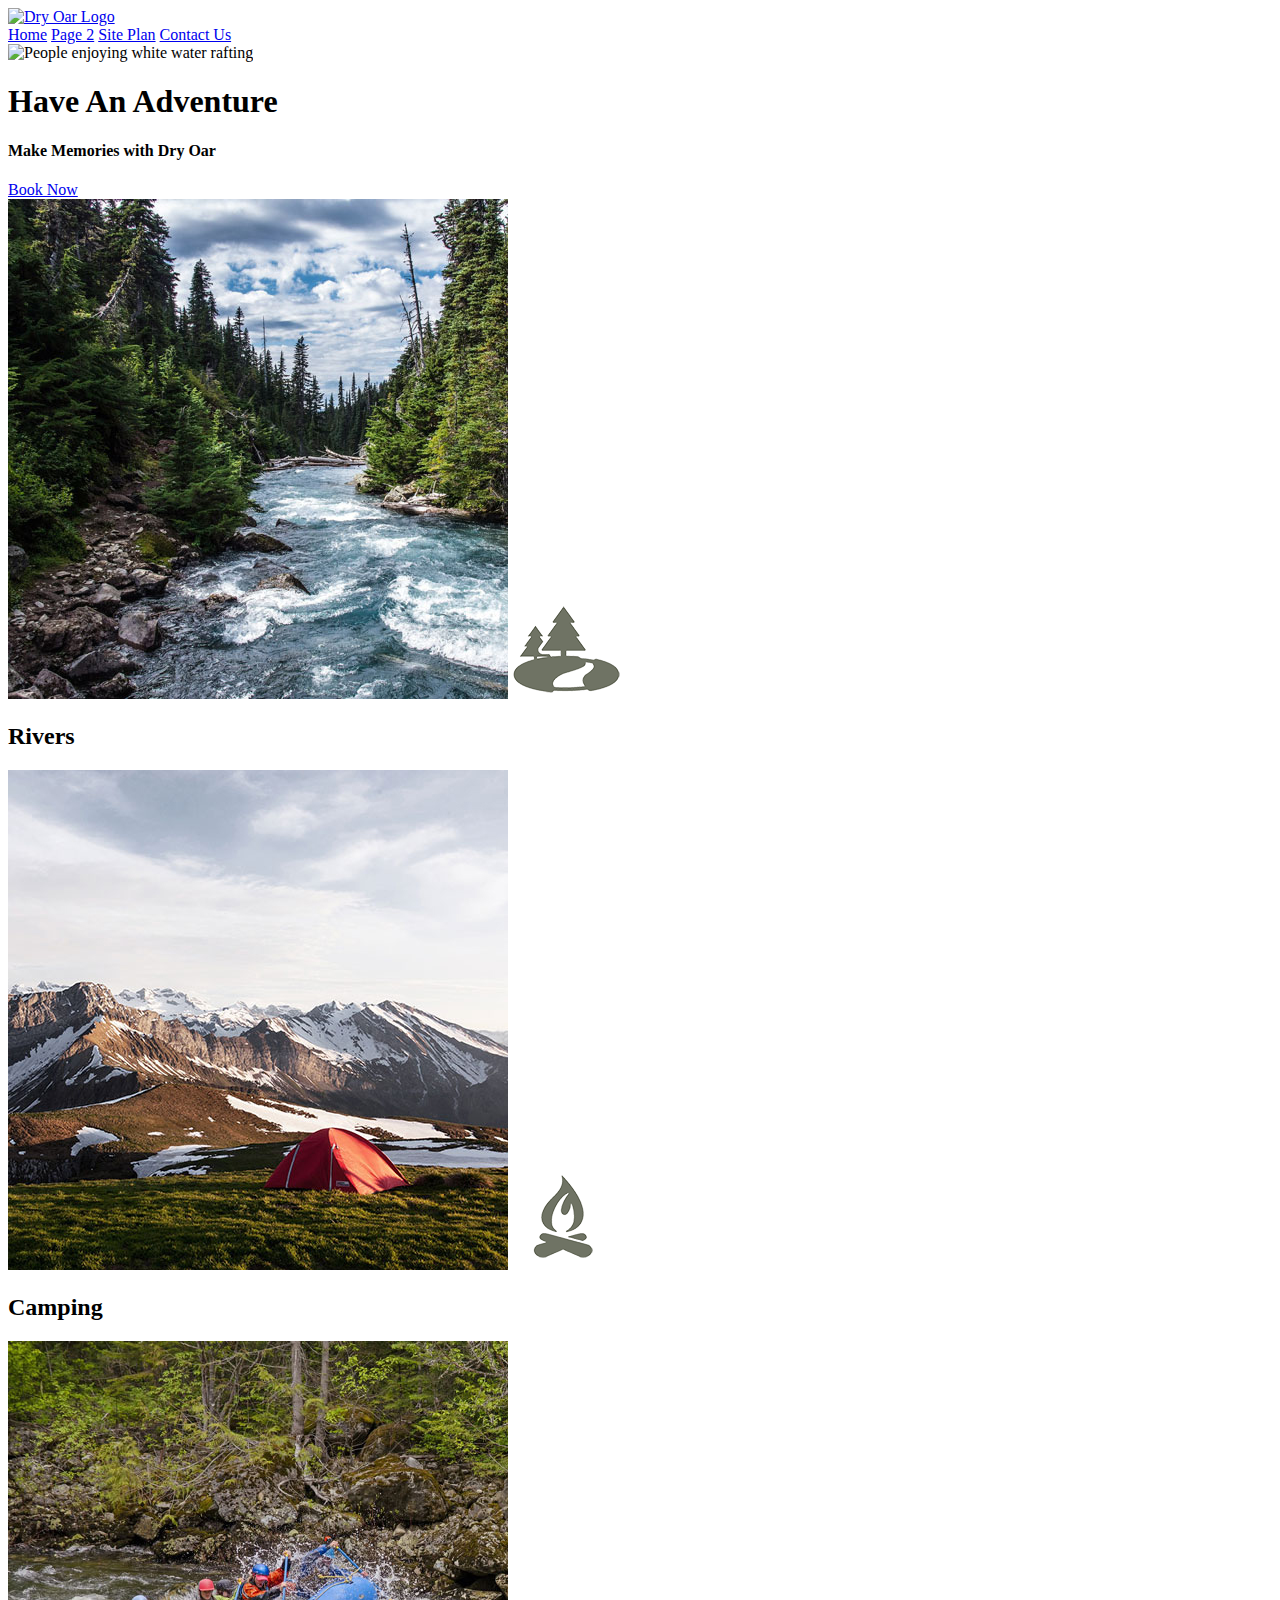
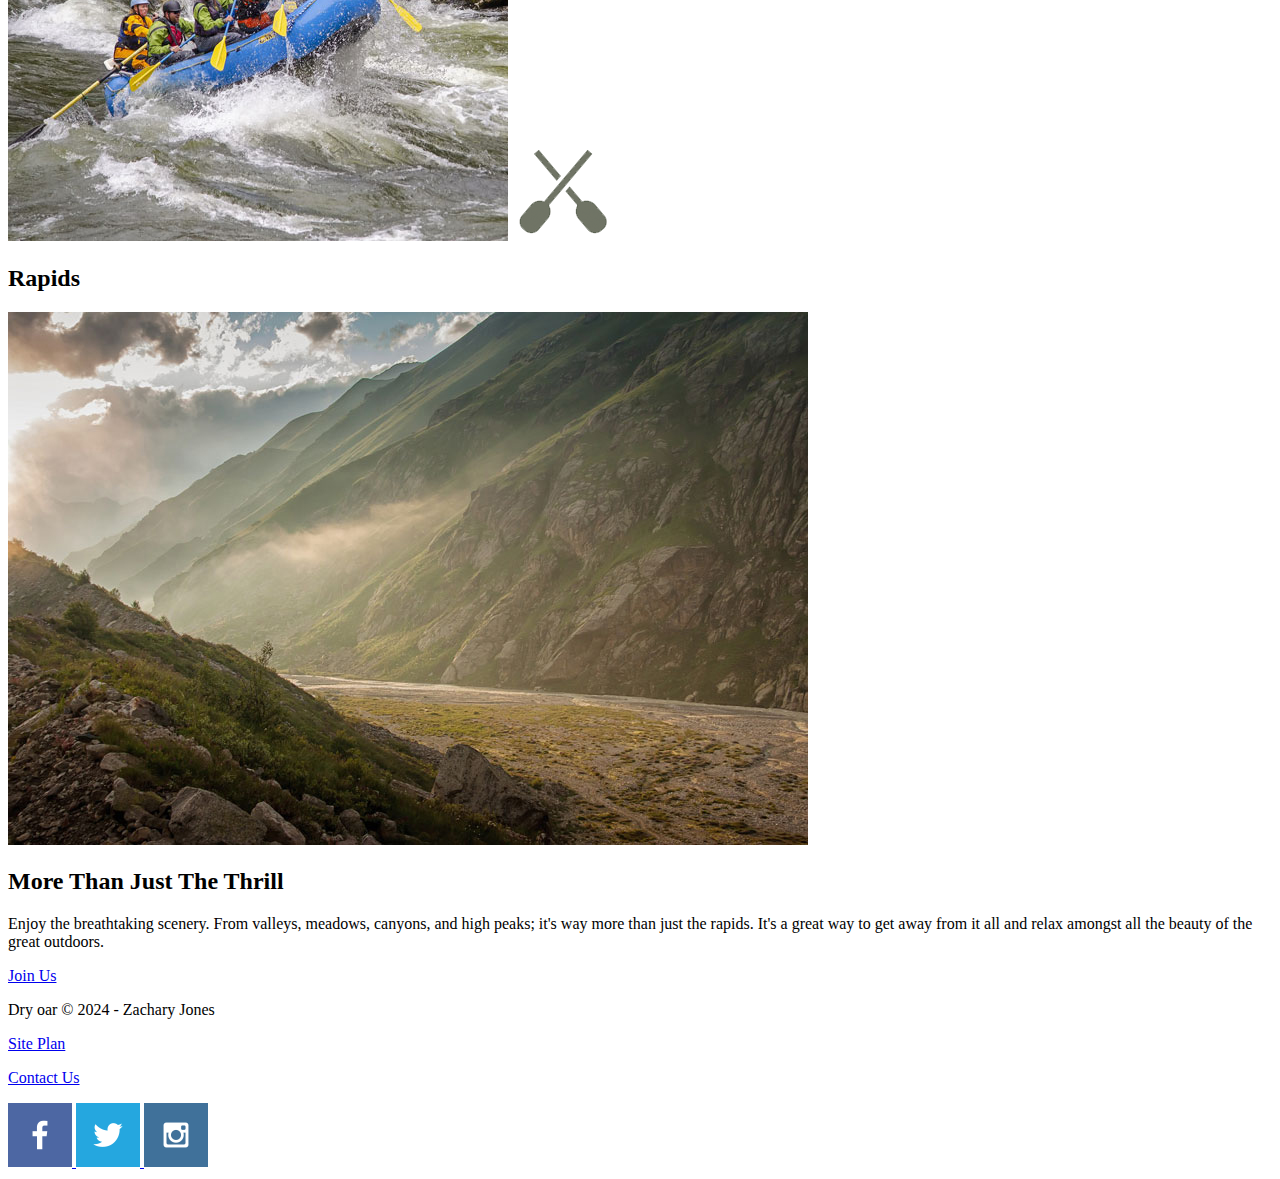
==== wwr/index.html @ 4c11b6cf "adding a finished home page w/out css added." ====
<!DOCTYPE html>
<html lang="en">
<head>
    <meta name="Zachary Jones" content="Rafting home page">
    <meta charset="UTF-8">
    <meta http-equiv="X-UA-Compatible" content="IE=edge">
    <meta name="viewport" content="width=device-width, initial-scale=1.0">
    <title>Whitewater Rafting | Dry Oar Boating | Home</title>
</head>
<body>
    <header>
       <a id="logo_link" href="index.html">
        <img class="logo" src="logo.png" alt="Dry Oar Logo">
       </a>
       <nav>
        <a href="index.html">Home</a>
        <a href="#">Page 2</a>
        <a href="site-plan-rafting.html">Site Plan</a>
        <a href="contactus.html">Contact Us</a>
    </nav>
    </header>
    <div id="hero">
        <div id="hero-box">
            <img id="hero-img" src="hero.png" alt="People enjoying white water rafting">
        </div>
        <section id="hero-msg">
            <h1 class="home-title">Have An Adventure</h1>
            <h4>Make Memories with Dry Oar </h4>
            <div class='button-box'>
                <a class='book' href="contactus.html">Book Now</a>
            </div>
        </section>
    </div>
    <main class="home-grid">
        <section class="rivers-card">
            <img class="card-img" src="rivers.jpg" alt="A river in a forest">
            <img class="icon" src="river_icon.png" alt="An icon with a river going down the middle with two trees on the left-hand side">
            <h2>Rivers</h2>
        </section>
        <section class="camping-card">
            <img class="icon" src="camping.jpg" alt="A campsite with a red tent with mountains in the backround">
            <img class="icon" src="fire_icon.png" alt="A simple icon of a campfire">
            <h2>Camping</h2>
        </section>
        <section class="rapids-card">
            <img class="card-img" src="rapids.jpg" alt="Rafting boat with multiple people rowing and getting over a wave">
            <img class="icon" src="oars.png" alt="Oars Icon">
            <h2>Rapids</h2>
        </section>
        <img class="mountains" src="mountains.jpg" alt="Misty mountains">
    <section class="msg">
        <h2>More Than Just The Thrill</h2>
        <p>Enjoy the breathtaking scenery. From valleys, meadows, canyons, and high peaks; it's way more than just the rapids. It's a great way to get away from it all and relax amongst all the beauty of the great outdoors. </p>
        <a class='join' href="rivers.html">Join Us</a>
    </section>
    </main>
    <footer>
        <p>Dry oar &copy; 2024 - Zachary Jones</p>
        <p><a href="site-plan-rafting.html">Site Plan</a></p>
        <p><a href="contactus.html">Contact Us</a></p>
        <div class="social">
            <a href="https://facebook.com">
                <img src="facebook.png" alt="Facebook icon">
            </a>
            <a href="https://twiiter.com">
                <img src="twitter.png" alt="Twiiter icon">
            </a>
            <a href="https://instagram.com">
                <img src="instagram.png" alt="instagram icon">
            </a>
        </div>
    </footer>
</body>
</html>
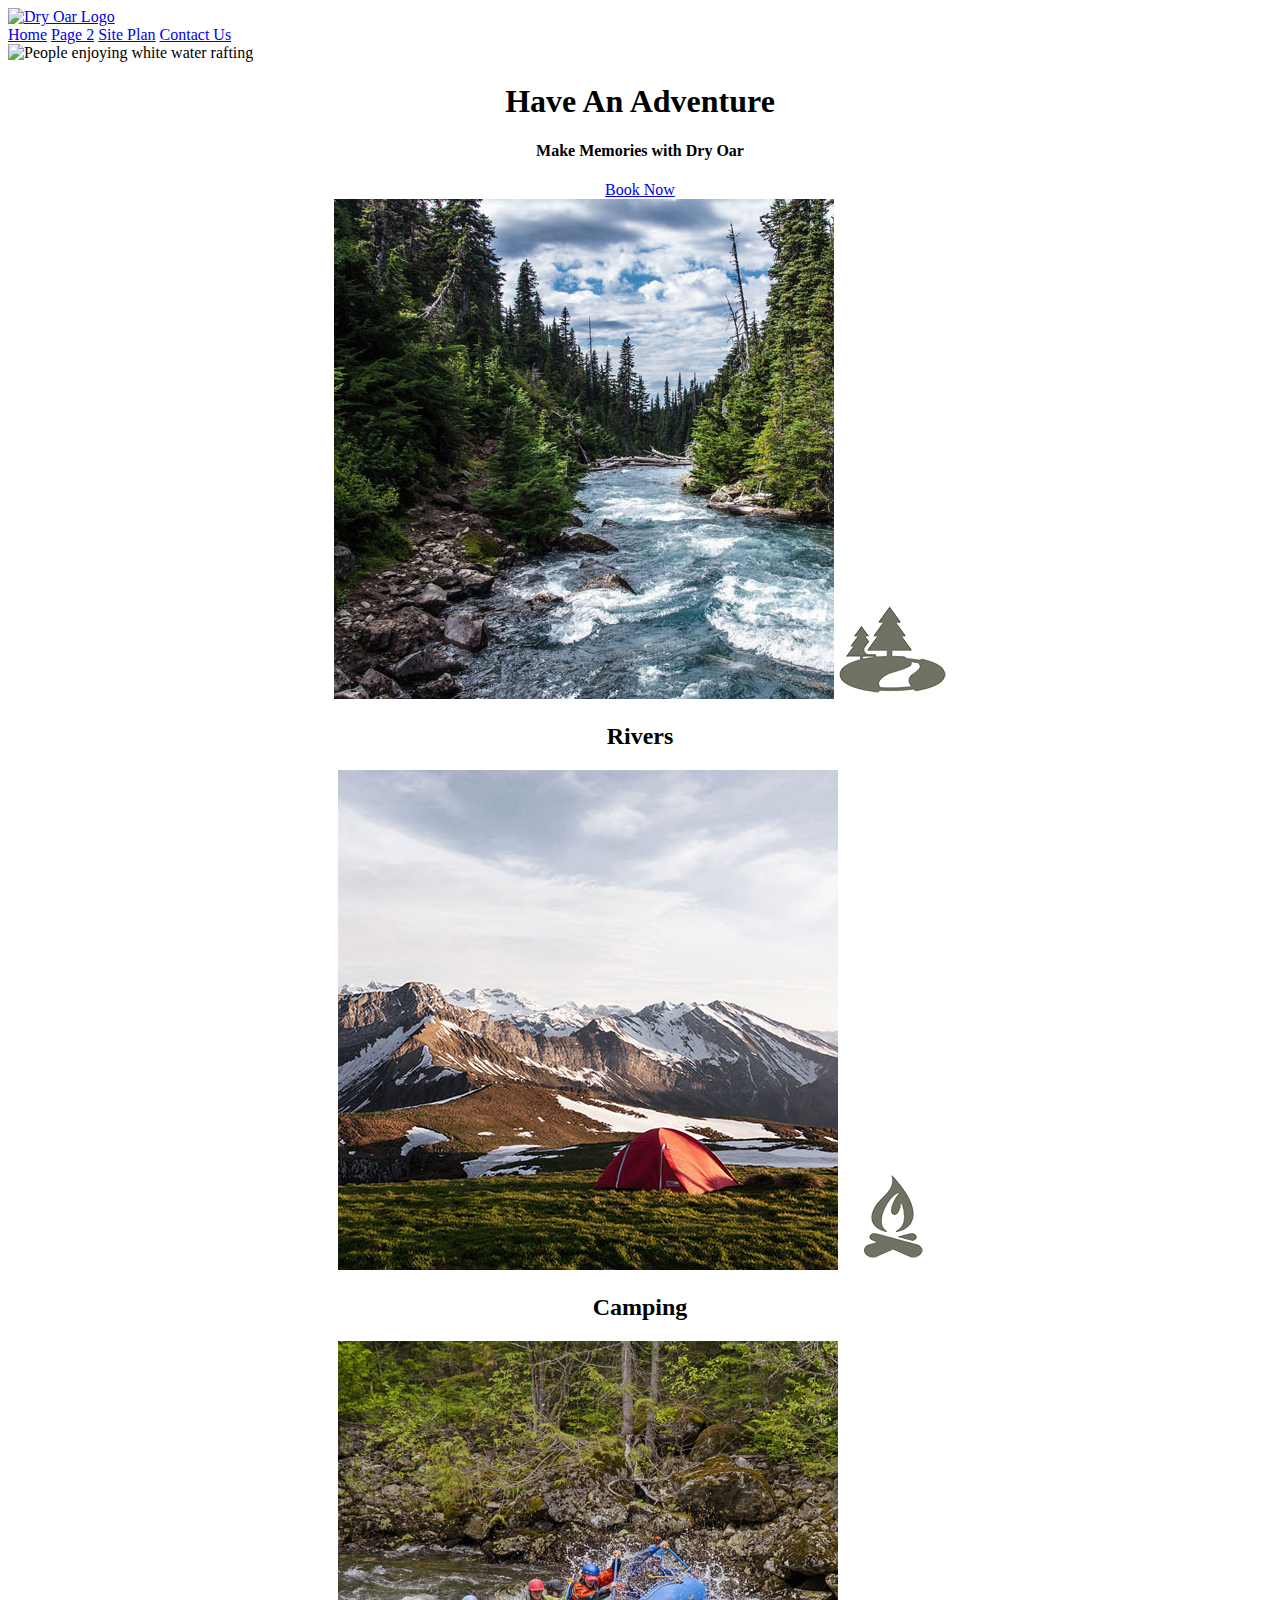
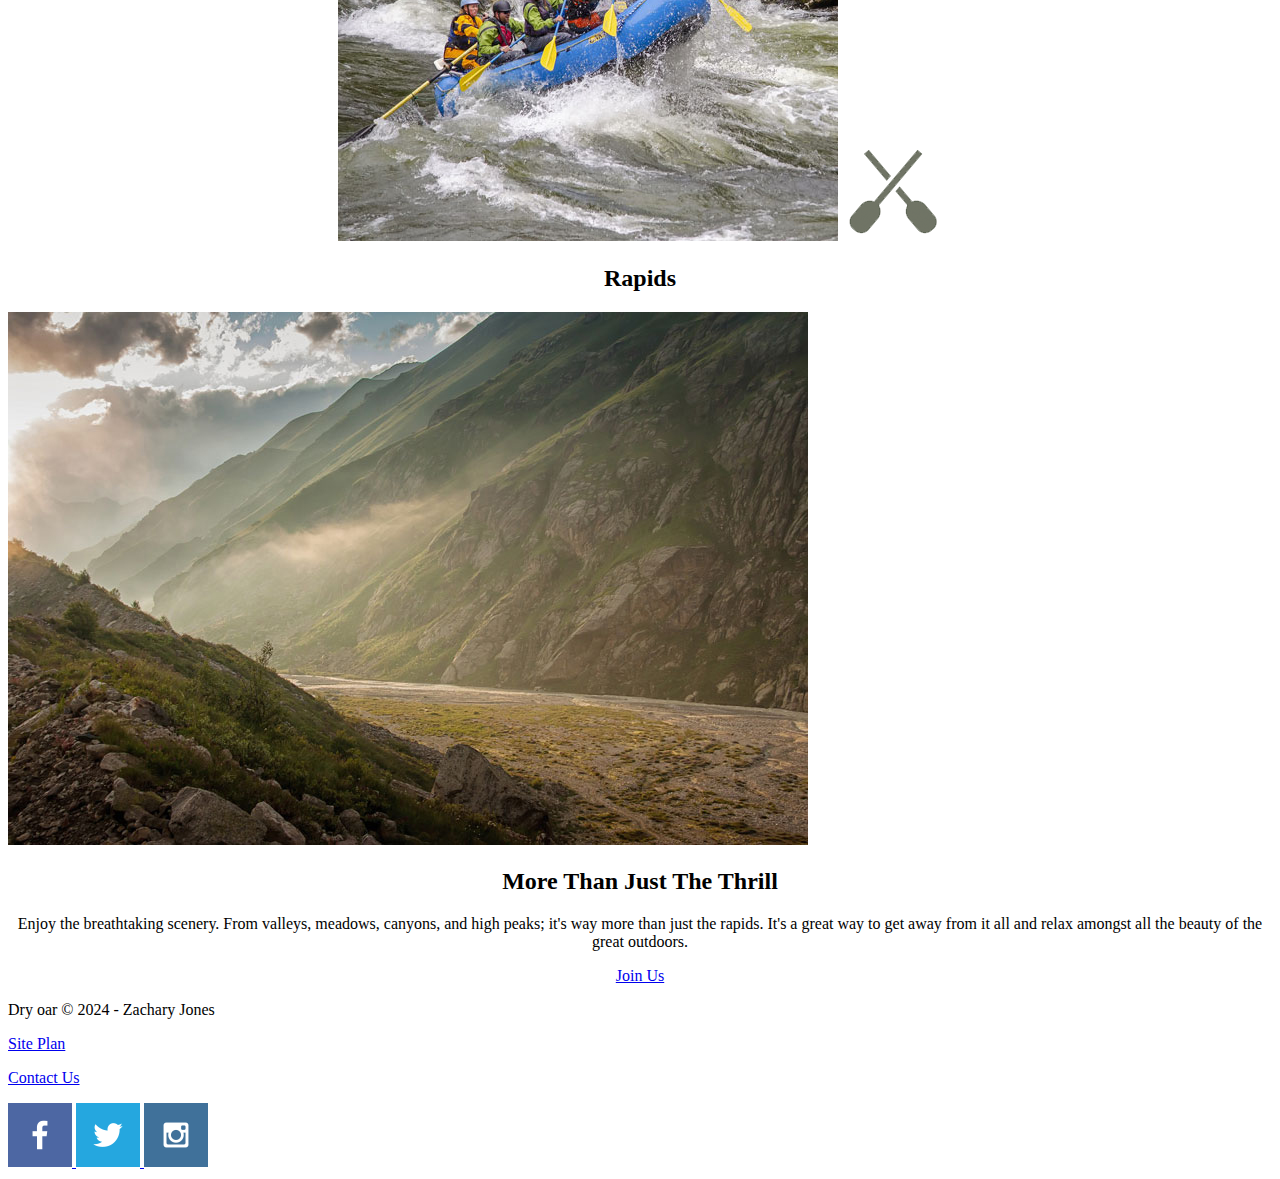
==== commit 1696b18a: "added css code to center the body" ====
--- a/wwr/index.html
+++ b/wwr/index.html
@@ -6,69 +6,72 @@
     <meta http-equiv="X-UA-Compatible" content="IE=edge">
     <meta name="viewport" content="width=device-width, initial-scale=1.0">
     <title>Whitewater Rafting | Dry Oar Boating | Home</title>
+    <link rel="stylesheet" href="styles/style.css">
 </head>
 <body>
-    <header>
-       <a id="logo_link" href="index.html">
-        <img class="logo" src="logo.png" alt="Dry Oar Logo">
-       </a>
-       <nav>
-        <a href="index.html">Home</a>
-        <a href="#">Page 2</a>
-        <a href="site-plan-rafting.html">Site Plan</a>
-        <a href="contactus.html">Contact Us</a>
-    </nav>
-    </header>
-    <div id="hero">
-        <div id="hero-box">
-            <img id="hero-img" src="hero.png" alt="People enjoying white water rafting">
+    <div id="content">
+        <header>
+        <a id="logo_link" href="index.html">
+            <img class="logo" src="logo.png" alt="Dry Oar Logo">
+        </a>
+        <nav>
+            <a href="index.html">Home</a>
+            <a href="#">Page 2</a>
+            <a href="site-plan-rafting.html">Site Plan</a>
+            <a href="contactus.html">Contact Us</a>
+        </nav>
+        </header>
+        <div id="hero">
+            <div id="hero-box">
+                <img id="hero-img" src="hero.png" alt="People enjoying white water rafting">
+            </div>
+            <section id="hero-msg">
+                <h1 class="home-title">Have An Adventure</h1>
+                <h4>Make Memories with Dry Oar </h4>
+                <div class='button-box'>
+                    <a class='book' href="contactus.html">Book Now</a>
+                </div>
+            </section>
         </div>
-        <section id="hero-msg">
-            <h1 class="home-title">Have An Adventure</h1>
-            <h4>Make Memories with Dry Oar </h4>
-            <div class='button-box'>
-                <a class='book' href="contactus.html">Book Now</a>
+        <main class="home-grid">
+            <section class="rivers-card">
+                <img class="card-img" src="rivers.jpg" alt="A river in a forest">
+                <img class="icon" src="river_icon.png" alt="An icon with a river going down the middle with two trees on the left-hand side">
+                <h2>Rivers</h2>
+            </section>
+            <section class="camping-card">
+                <img class="card-img" src="camping.jpg" alt="A campsite with a red tent with mountains in the backround">
+                <img class="icon" src="fire_icon.png" alt="A simple icon of a campfire">
+                <h2>Camping</h2>
+            </section>
+            <section class="rapids-card">
+                <img class="card-img" src="rapids.jpg" alt="Rafting boat with multiple people rowing and getting over a wave">
+                <img class="icon" src="oars.png" alt="Oars Icon">
+                <h2>Rapids</h2>
+            </section>
+            <img class="mountains" src="mountains.jpg" alt="Misty mountains">
+        <section class="msg">
+            <h2>More Than Just The Thrill</h2>
+            <p>Enjoy the breathtaking scenery. From valleys, meadows, canyons, and high peaks; it's way more than just the rapids. It's a great way to get away from it all and relax amongst all the beauty of the great outdoors. </p>
+            <a class='join' href="rivers.html">Join Us</a>
+        </section>
+        </main>
+        <footer>
+            <p>Dry oar &copy; 2024 - Zachary Jones</p>
+            <p><a href="site-plan-rafting.html">Site Plan</a></p>
+            <p><a href="contactus.html">Contact Us</a></p>
+            <div class="social">
+                <a href="https://facebook.com" target="_blank">
+                    <img src="facebook.png" alt="Facebook icon">
+                </a>
+                <a href="https://twiiter.com" target="_blank">
+                    <img src="twitter.png" alt="Twiiter icon">
+                </a>
+                <a href="https://instagram.com" target="_blank">
+                    <img src="instagram.png" alt="instagram icon">
+                </a>
             </div>
-        </section>
+        </footer>
     </div>
-    <main class="home-grid">
-        <section class="rivers-card">
-            <img class="card-img" src="rivers.jpg" alt="A river in a forest">
-            <img class="icon" src="river_icon.png" alt="An icon with a river going down the middle with two trees on the left-hand side">
-            <h2>Rivers</h2>
-        </section>
-        <section class="camping-card">
-            <img class="icon" src="camping.jpg" alt="A campsite with a red tent with mountains in the backround">
-            <img class="icon" src="fire_icon.png" alt="A simple icon of a campfire">
-            <h2>Camping</h2>
-        </section>
-        <section class="rapids-card">
-            <img class="card-img" src="rapids.jpg" alt="Rafting boat with multiple people rowing and getting over a wave">
-            <img class="icon" src="oars.png" alt="Oars Icon">
-            <h2>Rapids</h2>
-        </section>
-        <img class="mountains" src="mountains.jpg" alt="Misty mountains">
-    <section class="msg">
-        <h2>More Than Just The Thrill</h2>
-        <p>Enjoy the breathtaking scenery. From valleys, meadows, canyons, and high peaks; it's way more than just the rapids. It's a great way to get away from it all and relax amongst all the beauty of the great outdoors. </p>
-        <a class='join' href="rivers.html">Join Us</a>
-    </section>
-    </main>
-    <footer>
-        <p>Dry oar &copy; 2024 - Zachary Jones</p>
-        <p><a href="site-plan-rafting.html">Site Plan</a></p>
-        <p><a href="contactus.html">Contact Us</a></p>
-        <div class="social">
-            <a href="https://facebook.com">
-                <img src="facebook.png" alt="Facebook icon">
-            </a>
-            <a href="https://twiiter.com">
-                <img src="twitter.png" alt="Twiiter icon">
-            </a>
-            <a href="https://instagram.com">
-                <img src="instagram.png" alt="instagram icon">
-            </a>
-        </div>
-    </footer>
 </body>
 </html>--- a/wwr/styles/style.css
+++ b/wwr/styles/style.css
@@ -0,0 +1,20 @@
+#content {
+    max-width: 1600px;
+    margin: 0 auto;
+}
+
+nav a {
+    text-align: center;
+}
+
+#hero-msg h1, #hero-msg h4 {
+    text-align: center;
+}
+
+.button-box {
+    text-align: center;
+}
+
+main section {
+    text-align: center;
+}
